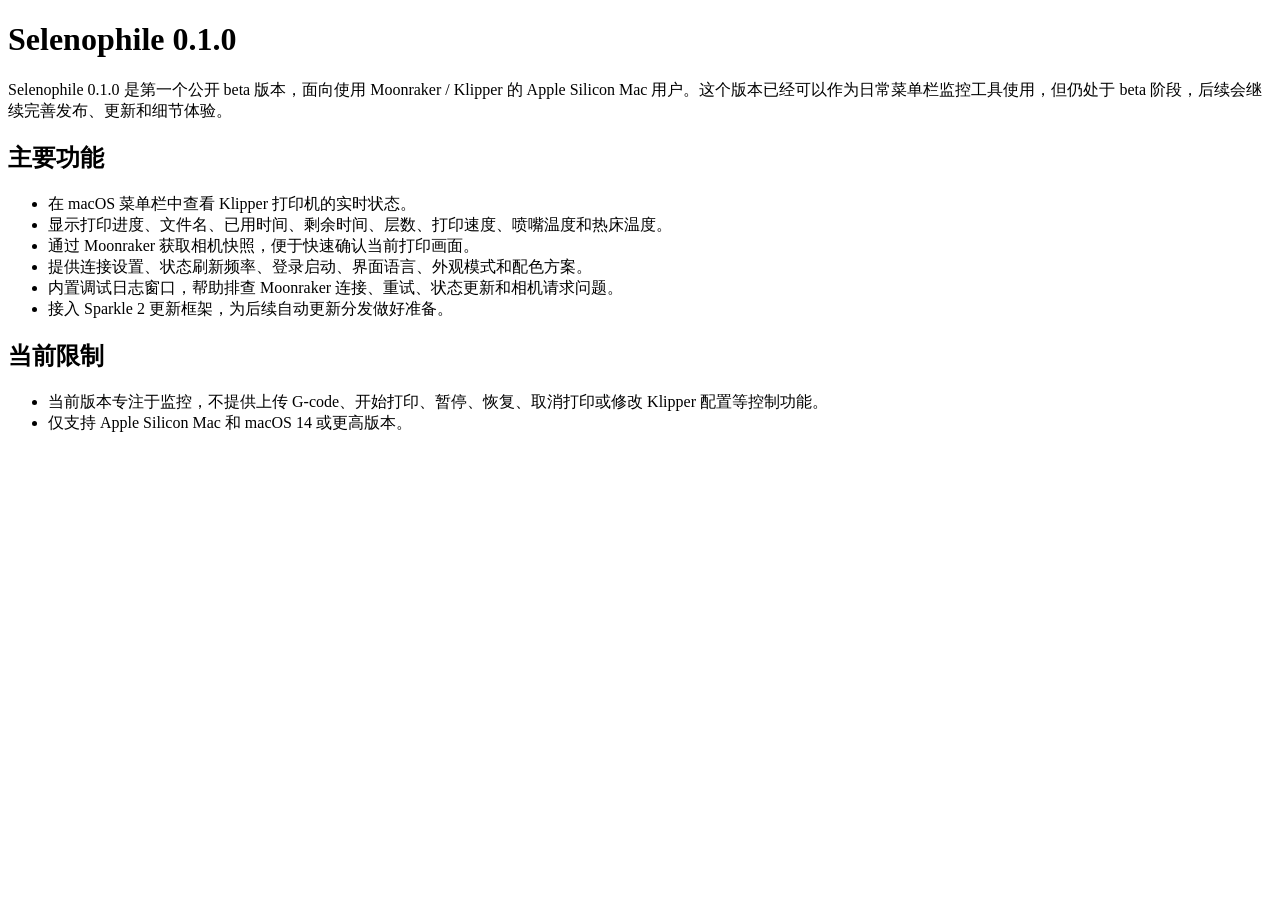
==== docs/selenophile/releases/Selenophile-0.1.0.html @ 68fff4fa "Publish Sparkle appcast metadata" ====
<!doctype html>
<html lang="zh-Hans">
<head>
  <meta charset="utf-8">
  <title>Selenophile 0.1.0 Release Notes</title>
</head>
<body>
  <h1>Selenophile 0.1.0</h1>
  <p>Selenophile 0.1.0 是第一个公开 beta 版本，面向使用 Moonraker / Klipper 的 Apple Silicon Mac 用户。这个版本已经可以作为日常菜单栏监控工具使用，但仍处于 beta 阶段，后续会继续完善发布、更新和细节体验。</p>
  <h2>主要功能</h2>
  <ul>
    <li>在 macOS 菜单栏中查看 Klipper 打印机的实时状态。</li>
    <li>显示打印进度、文件名、已用时间、剩余时间、层数、打印速度、喷嘴温度和热床温度。</li>
    <li>通过 Moonraker 获取相机快照，便于快速确认当前打印画面。</li>
    <li>提供连接设置、状态刷新频率、登录启动、界面语言、外观模式和配色方案。</li>
    <li>内置调试日志窗口，帮助排查 Moonraker 连接、重试、状态更新和相机请求问题。</li>
    <li>接入 Sparkle 2 更新框架，为后续自动更新分发做好准备。</li>
  </ul>
  <h2>当前限制</h2>
  <ul>
    <li>当前版本专注于监控，不提供上传 G-code、开始打印、暂停、恢复、取消打印或修改 Klipper 配置等控制功能。</li>
    <li>仅支持 Apple Silicon Mac 和 macOS 14 或更高版本。</li>
  </ul>
</body>
</html>
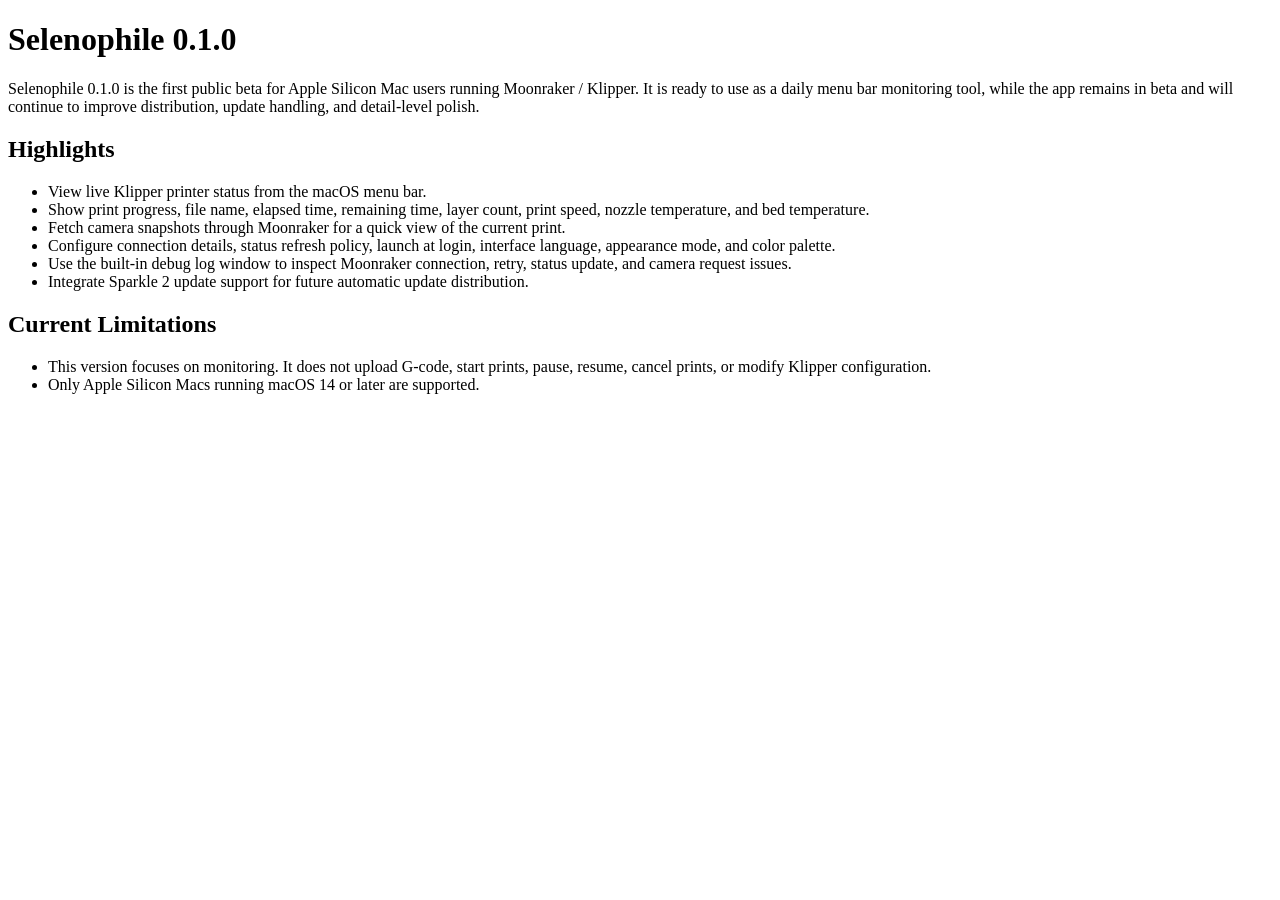
==== commit 67702336: "Use English Sparkle release notes" ====
--- a/docs/selenophile/releases/Selenophile-0.1.0.html
+++ b/docs/selenophile/releases/Selenophile-0.1.0.html
@@ -1,25 +1,25 @@
 <!doctype html>
-<html lang="zh-Hans">
+<html lang="en">
 <head>
   <meta charset="utf-8">
   <title>Selenophile 0.1.0 Release Notes</title>
 </head>
 <body>
   <h1>Selenophile 0.1.0</h1>
-  <p>Selenophile 0.1.0 是第一个公开 beta 版本，面向使用 Moonraker / Klipper 的 Apple Silicon Mac 用户。这个版本已经可以作为日常菜单栏监控工具使用，但仍处于 beta 阶段，后续会继续完善发布、更新和细节体验。</p>
-  <h2>主要功能</h2>
+  <p>Selenophile 0.1.0 is the first public beta for Apple Silicon Mac users running Moonraker / Klipper. It is ready to use as a daily menu bar monitoring tool, while the app remains in beta and will continue to improve distribution, update handling, and detail-level polish.</p>
+  <h2>Highlights</h2>
   <ul>
-    <li>在 macOS 菜单栏中查看 Klipper 打印机的实时状态。</li>
-    <li>显示打印进度、文件名、已用时间、剩余时间、层数、打印速度、喷嘴温度和热床温度。</li>
-    <li>通过 Moonraker 获取相机快照，便于快速确认当前打印画面。</li>
-    <li>提供连接设置、状态刷新频率、登录启动、界面语言、外观模式和配色方案。</li>
-    <li>内置调试日志窗口，帮助排查 Moonraker 连接、重试、状态更新和相机请求问题。</li>
-    <li>接入 Sparkle 2 更新框架，为后续自动更新分发做好准备。</li>
+    <li>View live Klipper printer status from the macOS menu bar.</li>
+    <li>Show print progress, file name, elapsed time, remaining time, layer count, print speed, nozzle temperature, and bed temperature.</li>
+    <li>Fetch camera snapshots through Moonraker for a quick view of the current print.</li>
+    <li>Configure connection details, status refresh policy, launch at login, interface language, appearance mode, and color palette.</li>
+    <li>Use the built-in debug log window to inspect Moonraker connection, retry, status update, and camera request issues.</li>
+    <li>Integrate Sparkle 2 update support for future automatic update distribution.</li>
   </ul>
-  <h2>当前限制</h2>
+  <h2>Current Limitations</h2>
   <ul>
-    <li>当前版本专注于监控，不提供上传 G-code、开始打印、暂停、恢复、取消打印或修改 Klipper 配置等控制功能。</li>
-    <li>仅支持 Apple Silicon Mac 和 macOS 14 或更高版本。</li>
+    <li>This version focuses on monitoring. It does not upload G-code, start prints, pause, resume, cancel prints, or modify Klipper configuration.</li>
+    <li>Only Apple Silicon Macs running macOS 14 or later are supported.</li>
   </ul>
 </body>
 </html>
